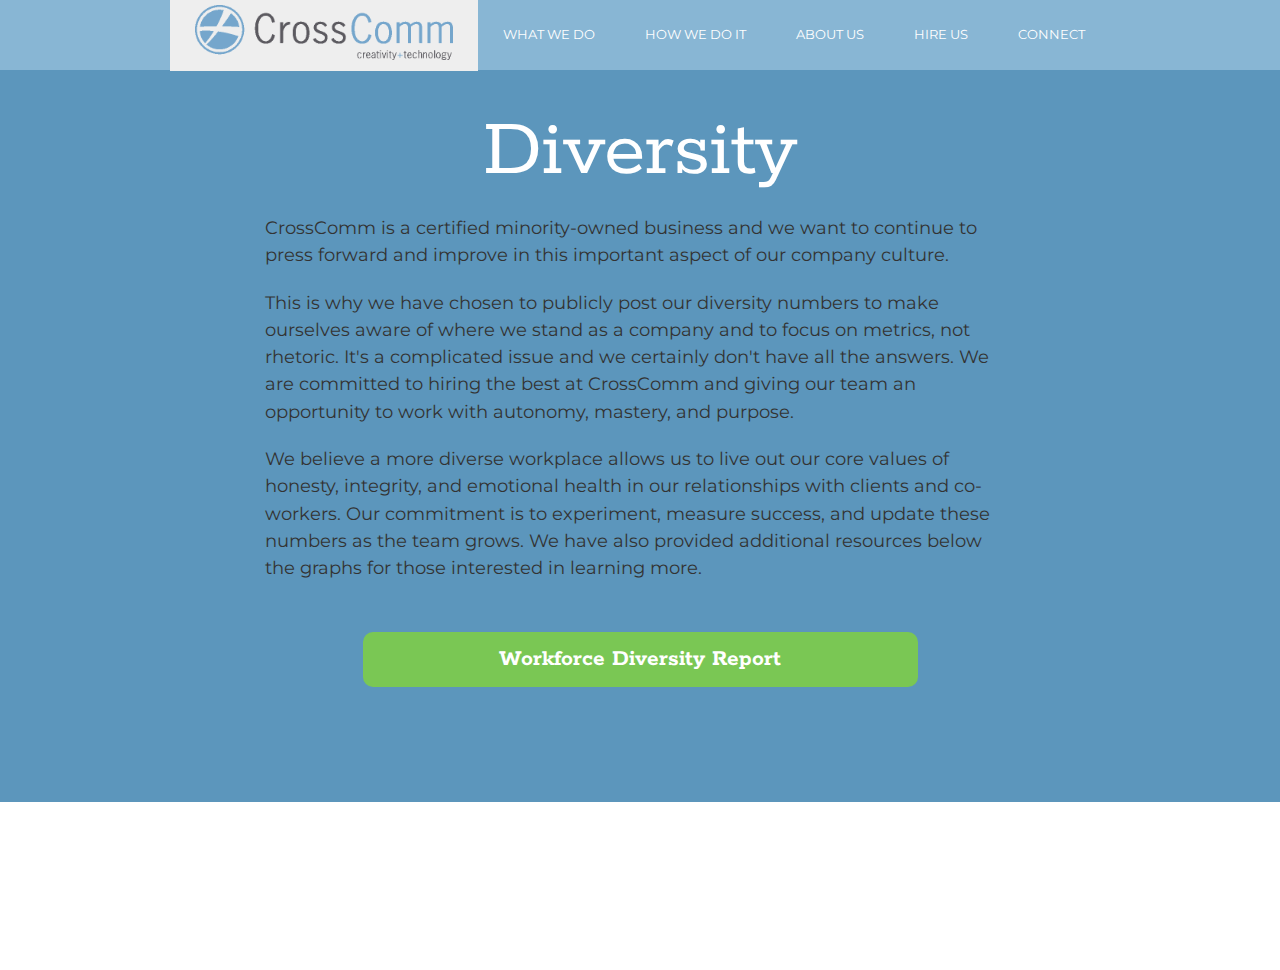
==== diversity/index.html @ 623d55a8 "Separate page for diversity" ====
<!DOCTYPE html>
<html lang="en">
<!--[if IE 9]> <html lang="en" class="ie9"> <![endif]-->
<!--[if IE 8]> <html lang="en" class="ie8"> <![endif]-->
<head>
	<meta http-equiv="Content-Type" content="text/html; charset=utf-8">
	<meta http-equiv="X-UA-Compatible" content="IE=edge">
	<title>CrossComm - Mobile and Web App Development Studio</title>
	<meta name="viewport" content="width=device-width, initial-scale=1.0">
	<meta name="description" content="">
	<!-- Load CSS -->
	<link href="../css/bootstrap.min.css" rel="stylesheet" media="screen">
	<link href="../js/tooltipster/tooltipster.css" rel="stylesheet">
	<link href="../css/main.css" rel="stylesheet" media="screen">
	<link href="../css/media-queries.css" rel="stylesheet" media="screen">
	<link href="../css/diversity.css" rel="stylesheet" media="screen">

	<!-- Load Google Fonts -->
	<link href='http://fonts.googleapis.com/css?family=Montserrat:400,700' rel='stylesheet' type='text/css'>
	<link href='http://fonts.googleapis.com/css?family=Open+Sans:600italic,400,300,700,600' rel='stylesheet' type='text/css'>
	<link href='http://fonts.googleapis.com/css?family=Rokkitt:400,700' rel='stylesheet' type='text/css'>
	<!-- Load favicons -->
	<link rel="shortcut icon" href="favicon.ico" type="image/x-icon" />
	<link rel="apple-touch-icon" href="apple-touch-icon.png" />
	<link rel="apple-touch-icon" sizes="57x57" href="apple-touch-icon-57x57.png" />
	<link rel="apple-touch-icon" sizes="72x72" href="apple-touch-icon-72x72.png" />
	<link rel="apple-touch-icon" sizes="76x76" href="apple-touch-icon-76x76.png" />
	<link rel="apple-touch-icon" sizes="114x114" href="apple-touch-icon-114x114.png" />
	<link rel="apple-touch-icon" sizes="120x120" href="apple-touch-icon-120x120.png" />
	<link rel="apple-touch-icon" sizes="144x144" href="apple-touch-icon-144x144.png" />
	<link rel="apple-touch-icon" sizes="152x152" href="apple-touch-icon-152x152.png" />

	<!-- HTML5 Shim and Respond.js IE8 support of HTML5 elements and media queries -->
    <!--[if lt IE 10]>
    <script src="https://oss.maxcdn.com/html5shiv/3.7.2/html5shiv.min.js"></script>
    <script src="https://oss.maxcdn.com/respond/1.4.2/respond.min.js"></script>
    <link href="css/ie.css" rel="stylesheet" media="screen">
	<![endif]-->

</head>
<body id="diversity">
	<!--[if lt IE 9]>
      <script type="text/javascript" src="js/ie8.js"></script>
      <p class="ieframe">This site isn't tailored to older browsers, we suggest you <a href="http://browsehappy.com/">upgrade your browser</a> to get a better experience.</p>
    <![endif]-->

	<!-- Wrapper -->
	<div class="wrapper">
		<!-- Header -->
		<header>
			<nav class="navbar navbar-fixed-top" role="navigation">
			  <div class="container">
			    <!-- Brand and toggle get grouped for better mobile display -->
			    <div class="navbar-header">
			      <button type="button" class="navbar-toggle collapsed" data-toggle="collapse" data-target="#top-menu">Menu</button>
			    </div>
			    <!-- Collect the nav links, forms, and other content for toggling -->
			    <div class="collapse navbar-collapse" id="top-menu">
			      <ul class="nav navbar-nav">
							<li><a href="../index.html" class="top-menu"><img style="height: 55px" src="../img/ccheader.gif"></a>
	            <li><a href="../#what_we_do" class="top-menu">What We Do</a></li>
	            <li><a href="../#how_we_do_it" class="top-menu">How We Do It</a></li>
	            <li><a href="../#about_us" class="top-menu">About Us</a></li>
	            <li><a href="../#hire_us" class="top-menu">Hire Us</a></li>
	            <li><a href="../#connect" class="top-menu">Connect</a></li>
			      </ul>
			    </div><!-- /.navbar-collapse -->
			  </div><!-- /.container -->
			</nav><!-- /.navbar -->
		</header>


		<section id="about_us_content" class="slide-wrap slide-auto" data-id="about_us">


									<!-- Our Culture -->
							    <div class="item our-culture">
							      <div class="container">
							      	<div class="title">Diversity</div>
							      	<div class="content row">
							      		<div id="diversity" class="col-md-8 col-md-offset-2">
													<p>CrossComm is a certified minority-owned business and we want to continue to press forward and improve in this important aspect of our company culture.</p>
													<p>This is why we have chosen to publicly post our diversity numbers to make ourselves aware of where we stand as a company and to focus on metrics, not rhetoric. It's a complicated issue and we certainly don't have all the answers. We are committed to hiring the best at CrossComm and giving our team an opportunity to work with autonomy, mastery, and purpose.</p>
													<p>We believe a more diverse workplace allows us to live out our core values of honesty, integrity, and emotional health in our relationships with clients and co-workers. Our commitment is to experiment, measure success, and update these numbers as the team grows. We have also provided additional resources below the graphs for those interested in learning more.</p>
												</div>
												<div class="col-md-6 col-md-offset-3 col-sm-6 col-sm-offset-3 col-xs-12">
													<a target="_blank" href="diversity.pdf">
														<a target="_blank" href="pdf/CrossCommWorkforceDiversity.pdf"><button class="btn">Workforce Diversity Report</button></a>
													</a>
											  </div>
							      	</div>
							      </div>
							    </div><!-- /.our-culture -->

</section>
		</div>
	</body>


	<!-- Load Scripts -->
	<script src="../js/jquery-1.11.1.min.js"></script>
	<script src="../js/underscore.js"></script>
	<script src="../js/bootstrap.min.js"></script>
	<script src="../js/main.js"></script>
</body>
</html>
---- js/tooltipster/tooltipster.css ----
/* This is the default Tooltipster theme (feel free to modify or duplicate and create multiple themes!): */
.tooltipster-default {
	border-radius: 5px; 
	border: 2px solid #000;
	background: #4c4c4c;
	color: #fff;
}

/* Use this next selector to style things like font-size and line-height: */
.tooltipster-default .tooltipster-content {
	font-family: Arial, sans-serif;
	font-size: 14px;
	line-height: 16px;
	padding: 8px 10px;
	overflow: hidden;
}

/* This next selector defines the color of the border on the outside of the arrow. This will automatically match the color and size of the border set on the main tooltip styles. Set display: none; if you would like a border around the tooltip but no border around the arrow */
.tooltipster-default .tooltipster-arrow .tooltipster-arrow-border {
	/* border-color: ... !important; */
}


/* If you're using the icon option, use this next selector to style them */
.tooltipster-icon {
	cursor: help;
	margin-left: 4px;
}








/* This is the base styling required to make all Tooltipsters work */
.tooltipster-base {
	padding: 0;
	font-size: 0;
	line-height: 0;
	position: absolute;
	left: 0;
	top: 0;
	z-index: 9999999;
	pointer-events: none;
	width: auto;
	overflow: visible;
}
.tooltipster-base .tooltipster-content {
	overflow: hidden;
}


/* These next classes handle the styles for the little arrow attached to the tooltip. By default, the arrow will inherit the same colors and border as what is set on the main tooltip itself. */
.tooltipster-arrow {
	display: block;
	text-align: center;
	width: 100%;
	height: 100%;
	position: absolute;
	top: 0;
	left: 0;
	z-index: -1;
}
.tooltipster-arrow span, .tooltipster-arrow-border {
	display: block;
	width: 0; 
	height: 0;
	position: absolute;
}
.tooltipster-arrow-top span, .tooltipster-arrow-top-right span, .tooltipster-arrow-top-left span {
	border-left: 8px solid transparent !important;
	border-right: 8px solid transparent !important;
	border-top: 8px solid;
	bottom: -7px;
}
.tooltipster-arrow-top .tooltipster-arrow-border, .tooltipster-arrow-top-right .tooltipster-arrow-border, .tooltipster-arrow-top-left .tooltipster-arrow-border {
	border-left: 9px solid transparent !important;
	border-right: 9px solid transparent !important;
	border-top: 9px solid;
	bottom: -7px;
}

.tooltipster-arrow-bottom span, .tooltipster-arrow-bottom-right span, .tooltipster-arrow-bottom-left span {
	border-left: 8px solid transparent !important;
	border-right: 8px solid transparent !important;
	border-bottom: 8px solid;
	top: -7px;
}
.tooltipster-arrow-bottom .tooltipster-arrow-border, .tooltipster-arrow-bottom-right .tooltipster-arrow-border, .tooltipster-arrow-bottom-left .tooltipster-arrow-border {
	border-left: 9px solid transparent !important;
	border-right: 9px solid transparent !important;
	border-bottom: 9px solid;
	top: -7px;
}
.tooltipster-arrow-top span, .tooltipster-arrow-top .tooltipster-arrow-border, .tooltipster-arrow-bottom span, .tooltipster-arrow-bottom .tooltipster-arrow-border {
	left: 0;
	right: 0;
	margin: 0 auto;
}
.tooltipster-arrow-top-left span, .tooltipster-arrow-bottom-left span {
	left: 6px;
}
.tooltipster-arrow-top-left .tooltipster-arrow-border, .tooltipster-arrow-bottom-left .tooltipster-arrow-border {
	left: 5px;
}
.tooltipster-arrow-top-right span,  .tooltipster-arrow-bottom-right span {
	right: 6px;
}
.tooltipster-arrow-top-right .tooltipster-arrow-border, .tooltipster-arrow-bottom-right .tooltipster-arrow-border {
	right: 5px;
}
.tooltipster-arrow-left span, .tooltipster-arrow-left .tooltipster-arrow-border {
	border-top: 8px solid transparent !important;
	border-bottom: 8px solid transparent !important; 
	border-left: 8px solid;
	top: 50%;
	margin-top: -7px;
	right: -7px;
}
.tooltipster-arrow-left .tooltipster-arrow-border {
	border-top: 9px solid transparent !important;
	border-bottom: 9px solid transparent !important; 
	border-left: 9px solid;
	margin-top: -8px;
}
.tooltipster-arrow-right span, .tooltipster-arrow-right .tooltipster-arrow-border {
	border-top: 8px solid transparent !important;
	border-bottom: 8px solid transparent !important; 
	border-right: 8px solid;
	top: 50%;
	margin-top: -7px;
	left: -7px;
}
.tooltipster-arrow-right .tooltipster-arrow-border {
	border-top: 9px solid transparent !important;
	border-bottom: 9px solid transparent !important; 
	border-right: 9px solid;
	margin-top: -8px;
}


/* Some CSS magic for the awesome animations - feel free to make your own custom animations and reference it in your Tooltipster settings! */

.tooltipster-fade {
	opacity: 0;
	-webkit-transition-property: opacity;
	-moz-transition-property: opacity;
	-o-transition-property: opacity;
	-ms-transition-property: opacity;
	transition-property: opacity;
}
.tooltipster-fade-show {
	opacity: 1;
}

.tooltipster-grow {
	-webkit-transform: scale(0,0);
	-moz-transform: scale(0,0);
	-o-transform: scale(0,0);
	-ms-transform: scale(0,0);
	transform: scale(0,0);
	-webkit-transition-property: -webkit-transform;
	-moz-transition-property: -moz-transform;
	-o-transition-property: -o-transform;
	-ms-transition-property: -ms-transform;
	transition-property: transform;
	-webkit-backface-visibility: hidden;
}
.tooltipster-grow-show {
	-webkit-transform: scale(1,1);
	-moz-transform: scale(1,1);
	-o-transform: scale(1,1);
	-ms-transform: scale(1,1);
	transform: scale(1,1);
	-webkit-transition-timing-function: cubic-bezier(0.175, 0.885, 0.320, 1);
	-webkit-transition-timing-function: cubic-bezier(0.175, 0.885, 0.320, 1.15); 
	-moz-transition-timing-function: cubic-bezier(0.175, 0.885, 0.320, 1.15); 
	-ms-transition-timing-function: cubic-bezier(0.175, 0.885, 0.320, 1.15); 
	-o-transition-timing-function: cubic-bezier(0.175, 0.885, 0.320, 1.15); 
	transition-timing-function: cubic-bezier(0.175, 0.885, 0.320, 1.15);
}

.tooltipster-swing {
	opacity: 0;
	-webkit-transform: rotateZ(4deg);
	-moz-transform: rotateZ(4deg);
	-o-transform: rotateZ(4deg);
	-ms-transform: rotateZ(4deg);
	transform: rotateZ(4deg);
	-webkit-transition-property: -webkit-transform, opacity;
	-moz-transition-property: -moz-transform;
	-o-transition-property: -o-transform;
	-ms-transition-property: -ms-transform;
	transition-property: transform;
}
.tooltipster-swing-show {
	opacity: 1;
	-webkit-transform: rotateZ(0deg);
	-moz-transform: rotateZ(0deg);
	-o-transform: rotateZ(0deg);
	-ms-transform: rotateZ(0deg);
	transform: rotateZ(0deg);
	-webkit-transition-timing-function: cubic-bezier(0.230, 0.635, 0.495, 1);
	-webkit-transition-timing-function: cubic-bezier(0.230, 0.635, 0.495, 2.4); 
	-moz-transition-timing-function: cubic-bezier(0.230, 0.635, 0.495, 2.4); 
	-ms-transition-timing-function: cubic-bezier(0.230, 0.635, 0.495, 2.4); 
	-o-transition-timing-function: cubic-bezier(0.230, 0.635, 0.495, 2.4); 
	transition-timing-function: cubic-bezier(0.230, 0.635, 0.495, 2.4);
}

.tooltipster-fall {
	top: 0;
	-webkit-transition-property: top;
	-moz-transition-property: top;
	-o-transition-property: top;
	-ms-transition-property: top;
	transition-property: top;
	-webkit-transition-timing-function: cubic-bezier(0.175, 0.885, 0.320, 1);
	-webkit-transition-timing-function: cubic-bezier(0.175, 0.885, 0.320, 1.15); 
	-moz-transition-timing-function: cubic-bezier(0.175, 0.885, 0.320, 1.15); 
	-ms-transition-timing-function: cubic-bezier(0.175, 0.885, 0.320, 1.15); 
	-o-transition-timing-function: cubic-bezier(0.175, 0.885, 0.320, 1.15); 
	transition-timing-function: cubic-bezier(0.175, 0.885, 0.320, 1.15); 
}
.tooltipster-fall-show {
}
.tooltipster-fall.tooltipster-dying {
	-webkit-transition-property: all;
	-moz-transition-property: all;
	-o-transition-property: all;
	-ms-transition-property: all;
	transition-property: all;
	top: 0px !important;
	opacity: 0;
}

.tooltipster-slide {
	left: -40px;
	-webkit-transition-property: left;
	-moz-transition-property: left;
	-o-transition-property: left;
	-ms-transition-property: left;
	transition-property: left;
	-webkit-transition-timing-function: cubic-bezier(0.175, 0.885, 0.320, 1);
	-webkit-transition-timing-function: cubic-bezier(0.175, 0.885, 0.320, 1.15); 
	-moz-transition-timing-function: cubic-bezier(0.175, 0.885, 0.320, 1.15); 
	-ms-transition-timing-function: cubic-bezier(0.175, 0.885, 0.320, 1.15); 
	-o-transition-timing-function: cubic-bezier(0.175, 0.885, 0.320, 1.15); 
	transition-timing-function: cubic-bezier(0.175, 0.885, 0.320, 1.15);
}
.tooltipster-slide.tooltipster-slide-show {
}
.tooltipster-slide.tooltipster-dying {
	-webkit-transition-property: all;
	-moz-transition-property: all;
	-o-transition-property: all;
	-ms-transition-property: all;
	transition-property: all;
	left: 0px !important;
	opacity: 0;
}


/* CSS transition for when contenting is changing in a tooltip that is still open. The only properties that will NOT transition are: width, height, top, and left */
.tooltipster-content-changing {
	opacity: 0.5;
	-webkit-transform: scale(1.1, 1.1);
	-moz-transform: scale(1.1, 1.1);
	-o-transform: scale(1.1, 1.1);
	-ms-transform: scale(1.1, 1.1);
	transform: scale(1.1, 1.1);
}
---- css/main.css ----
/*----------------------*\
  $CONTENT LIST
  $RESET
  $COLORS
  $FONTS
  $GENERAL RULES
  $TOP NAVIGATION
  $CONTENT
    $HOME
    $WHAT WE DO
    $HOW WE DO IT
    $ABOUT
      $OUR STORY
      $LEADERSHIP TEAM
      $WHY WE EXIST
      $OUR CULTURE
      $CAREERS
      $HIRE US
    $CONNECT
  $CASE STUDY 1
  $CASE STUDY 1

\*-----------------------*/

/* Eric Meyer's Reset CSS v2.0 - http://cssreset.com */
html,body,div,span,applet,object,iframe,h1,h2,h3,h4,h5,h6,p,blockquote,pre,a,abbr,acronym,address,big,cite,code,del,dfn,em,img,ins,kbd,q,s,samp,small,strike,strong,sub,sup,tt,var,b,u,i,center,dl,dt,dd,ol,ul,li,fieldset,form,label,legend,table,caption,tbody,tfoot,thead,tr,th,td,article,aside,canvas,details,embed,figure,figcaption,footer,header,hgroup,menu,nav,output,ruby,section,summary,time,mark,audio,video{border:0;font-size:100%;font:inherit;vertical-align:baseline;margin:0;padding:0}article,aside,details,figcaption,figure,footer,header,hgroup,menu,nav,section{display:block}body{line-height:1}ol,ul{list-style:none}blockquote,q{quotes:none}blockquote:before,blockquote:after,q:before,q:after{content:none}table{border-collapse:collapse;border-spacing:0}
a:focus, a:active, button::-moz-focus-inner,input[type="reset"]::-moz-focus-inner,input[type="button"]::-moz-focus-inner,input[type="submit"]::-moz-focus-inner,select::-moz-focus-inner,input[type="file"] > input[type="button"]::-moz-focus-inner {border: 0;outline : 0;}

/*------------------------*\
	$COLORS
\*------------------------*/
/*
#88b6d4 - Blue-gray - rgb(136, 182, 212)
#7ac754 - Light-gray
*/

/*------------------------*\
	$FONTS
\*------------------------*/
/*
@import url(http://fonts.googleapis.com/css?family=Montserrat:400,700);
@import url(http://fonts.googleapis.com/css?family=Open+Sans:600italic,400,300,700,600);
@import url(http://fonts.googleapis.com/css?family=Rokkitt:400,700);
*/
/*------------------------*\
	$GENERAL RULES
\*------------------------*/
html, body {
	height:100%;
	min-height: 100%;
	background-color: #fff;
	font-family: 'Open Sans', sans-serif;
	font-size: 14px;
}
.img-responsive {
  display: inline-block;
}



/*------------------------*\
	$TOP NAVIGATION
\*------------------------*/
.navbar {
	height: 70px;
	background-color: rgb(136, 182, 212);
	background-color: rgba(136, 182, 212, 0.86);
	filter:progid:DXImageTransform.Microsoft.gradient(startColorstr=#88b6d4, endColorstr=#88b6d4);
    z-index: 9999;
}
.navbar-header {
  height: 70px;
}
.navbar-header button {
  color: #fff;
  font-size: 1.2em;
  font-weight: 700;
  text-transform: uppercase;
  border: 1px solid #fff;
  margin-top: 15px;
}
.navbar-nav {
  margin: 0 auto;
  display: table;
  table-layout: fixed;
  float: none;
}
.navbar-nav li {
  padding: 20px;
}
.navbar-nav li a.top-menu {
  color: #fff;
  text-transform: uppercase;
  font-family: 'Montserrat', sans-serif;
  padding: 5px 25px;
  background-color: inherit;
  -webkit-transition: background-color 0.4s ease;
  -moz-transition: background-color 0.4s ease;
  -o-transition: background-color 0.4s ease;
  -ms-transition: background-color 0.4s ease;
  transition: background-color 0.4s ease;
}
.navbar-nav li a.top-menu:hover,
.navbar-nav li a.top-menu.selected {
  background-color: #609CC3;
}

/*------------------------*\
	$CONTENT
\*------------------------*/
.slide-container {
  display: table;
  table-layout: fixed;
  width: 100%;
  height: 100%;
  overflow: hidden;
  position: relative;
}
.slide-content {
  /*max-width: 450px;*/
  /*margin: -150px auto 0 auto;*/
  display: table-cell;
  vertical-align: middle;
  color: #ebebeb;
  text-align: center;
}
.slide-background {
  background-position: center center;
  background-repeat: no-repeat;
  background-attachment: fixed;
  -webkit-background-size: cover;
  -moz-background-size: cover;
  -o-background-size: cover;
  background-size: cover;
  height: 100%;
  width: 100%;
}
.skrollr-mobile .slide-background {
  background-attachment: initial;
}
.slide-wrap {
  position: relative;
}
.blue-circle {
  width: 150px;
  height: 150px;
  color: #fff;
  font-family: 'Montserrat', sans-serif;
  text-transform: uppercase;
  text-align: center;
  z-index: 999;
  background-color: #88b6d4;
  -webkit-border-radius: 50%;
     -moz-border-radius: 50%;
          border-radius: 50%;
  position: absolute;
  bottom: -75px;
  left: 50%;
  margin-left: -75px;
}
.blue-circle > div {
  position: relative;
  top: 50%;
  margin-top: -5px;
}

/*------------------------*\
  $HOME
\*------------------------*/
#home .slide-background {
	background-image:url('../img/bg_home.jpg');
}
#home .title {
	background-color: rgb(255, 255, 255);
	background-color: rgba(255, 255, 255, 0.86);
	padding: 60px 10px;
}
#home .title > .img-responsive {
	margin: 0 auto;
}
#home .subtitle {
	color: #fff;
	background-color: rgb(136, 182, 212);
	font-family: 'Montserrat', sans-serif;
	font-size: 2.5em;
	font-weight: 300;
	width: 60%;
	padding: 30px 0px;
	margin: 0 auto;
}

/*------------------------*\
  $WHAT WE DO
\*------------------------*/
#what_we_do .slide-background {
	background-color: #fff;
}
#what_we_do .slide-content {
  padding-top: 80px;
}
#what_we_do .blue-circle {
  top: -75px;
}
#what_we_do .services {
  margin-bottom: 70px;
}
#what_we_do .services .title {
  color: #686868;
  font-family: 'Rokkitt', sans-serif;
  font-size: 5em;
  margin-top: 50px;
  margin-bottom: 50px;
}
#what_we_do .services .row-2 {
  margin: auto 40px;
}
#what_we_do .services .row-3 {
  margin: auto 40px
}
#what_we_do .services .row div[class^="col-"] {
  padding: 20px 30px;
}
/*#what_we_do .services .row-1 div[class^="col-"],
#what_we_do .services .row-2 div[class^="col-"] {
  border-bottom: 2px solid #ddd;
}
#what_we_do .services .row-1 div[class^="col-"],
#what_we_do .services .row-2 div[class^="col-"],
#what_we_do .services .row-3 div[class^="col-"] {
  border-left: 2px solid #ddd;
}*/
#what_we_do .services .row-1 div[class^="col-"]:first-child,
#what_we_do .services .row-2 div[class^="col-"]:first-child,
#what_we_do .services .row-3 div[class^="col-"]:first-child {
  border-left: none;
}
#what_we_do .services a {
  color: #cccccc;
  font-family: 'Montserrat', sans-serif;
  font-size: 1.3em;
  line-height: 1.2em;
  text-transform: uppercase;
  text-decoration: none;
  -webkit-transition:background 0.4s ease-in-out;
   -moz-transition:background 0.4s ease-in-out;
     -o-transition:background 0.4s ease-in-out;
        transition:background 0.4s ease-in-out;
  transition: all 0.4s ease;
  display: inline-block;
  height: 50px;
  padding-top: 60px;
  margin-top: 20px;
  margin-bottom: 50px;
  background-position: top center;
  background-size: 50px !important;
}
#what_we_do .services a:hover {
  background-size: 50px;
  color: #88b6d4;
  background-position: bottom center !important;
  background-size: 50px !important;
}
#what_we_do .services a.logo-ios {
  background: url('../img/logo/logo_ios.png') no-repeat top center;
}
#what_we_do .services a.logo-android {
  background: url('../img/logo/logo_android.png') no-repeat top center;
}
#what_we_do .services a.logo-design {
  background: url('../img/logo/logo_design.png') no-repeat top center;
}
#what_we_do .services a.logo-server {
  background: url('../img/logo/logo_server.png') no-repeat top center;
}
#what_we_do .services a.logo-performance {
  background: url('../img/logo/logo_performance.png') no-repeat top center;
}
#what_we_do .services a.logo-development {
  background: url('../img/logo/logo_development.png') no-repeat top center;
}
#what_we_do .services a.logo-hosting {
  background: url('../img/logo/logo_hosting.png') no-repeat top center;
}
#what_we_do .services a.logo-websites {
  background: url('../img/logo/logo_websites.png') no-repeat top center;
}
#what_we_do .services a.logo-consulting {
  background: url('../img/logo/logo_consulting.png') no-repeat top center;
}
#what_we_do .services a.logo-audits {
  background: url('../img/logo/logo_audits.png') no-repeat top center;
}

#what_we_do .clients .title {
  font-family: 'Rokkitt', sans-serif;
  font-size: 5em;
  color: #686868;
  margin-bottom: 60px;
}
#what_we_do .clients .content {
  display: table;
}
#what_we_do .clients .row {
  margin-bottom: 50px;
}
#what_we_do .clients [class*="col-"] {
  float: none;
  display: table-cell;
  vertical-align: middle;
}
#what_we_do .clients .img-responsive {
  display: inline-block;
  max-width: 90%;
}
#what_we_do .platforms {
  margin-bottom: 100px;
}
#what_we_do .platforms .title {
  color: #88b6d4;
  font-family: 'Rokkitt', sans-serif;
  font-size: 5em;
  margin-top: 50px;
  margin-bottom: 50px;
}
#what_we_do .platforms img.screen-xs {
  margin-left: 15px;
  margin-bottom: 12%;
}
#what_we_do .platforms .subtitle {
  color: #88b6d4;
  font-family: 'Montserrat', sans-serif;
  font-size: 1.3em;
  text-transform: uppercase;
  margin-top: 50px;
}
#what_we_do .platforms .description {
  color: #b3b3b3;
  font-family: 'Montserrat', sans-serif;
  font-size: 1.2em;
  font-weight: 400;
  line-height: 2;
  text-align: center;
  padding: 20px 30px 0px 30px;
}
#what_we_do .platforms .learn-more {
  font-family: 'Rokkitt', sans-serif;
  font-weight: 700;
  font-size: 2em;
  color: #fff;
  background-color: #88b6d4;
  padding: 15px 40px;
}

/*------------------------*\
  $HOW WE DO IT
\*------------------------*/
#how_we_do_it .slide-background {
  background-image:url('../img/bg_how.jpg');
}
#how_we_do_it .testimonial {
  margin: 20% auto;
}
#how_we_do_it .testimonial > div:first-child {
  color: #fff;
  font-family: 'Montserrat', sans-serif;
  font-size: 2.6em;
}
#how_we_do_it .testimonial > div:nth-child(2) {
  color: #88b6d4;
  font-family: 'Montserrat', sans-serif;
  font-size: 1.4em;
  text-transform: uppercase;
  margin-top: 20px;
}

#how_we_do_it .testimonial > div:nth-child(2) a {
  color: #88b6d4;
}

/*------------------------*\
  $SHERPA
\*------------------------*/
#sherpa {
  background-color: #fff;
}
#sherpa .slide-content {
  padding-top: 120px;
  padding-bottom: 120px;
}
#sherpa .title {
  color: #686868;
  font-family: 'Rokkitt', sans-serif;
  font-size: 4em;
}
#sherpa .logo {
  margin: 30px auto;
}
#sherpa .description,
#sherpa .description-tablet {
  color: #b3b3b3;
  font-size: 1.1em;
  line-height: 1.5em;
  font-weight: 600;
  padding: 0px 10px;
}
#sherpa .description > div,
#sherpa .description-tablet > div {
  display: none;
  opacity: 0;
}
#sherpa .description > div.showing,
#sherpa .description-tablet > div.showing {
  display: block;
  opacity: 1;
}
#sherpa .mountain {
  position: relative;
  margin-top: 120px;
}
#sherpa .mountain img {
  position: relative;
  z-index: 1;
}
#sherpa .mountain .green-circle.step-1 {
  left: 10%;
  bottom: 5%;
}
#sherpa .mountain .green-circle.step-2 {
  left: 37%;
  bottom: 15%;
}
#sherpa .mountain .green-circle.step-3 {
  left: 65%;
  bottom: 30%;
}
#sherpa .mountain .green-circle.step-4 {
  left: 80%;
  bottom: 67%;
  /*z-index: 0;*/
}
#sherpa .mountain .green-circle.step-5 {
  left: 61%;
  bottom: 95%;
  z-index: 0;
}
#sherpa .mountain .green-circle.step-1 > div,
#sherpa .mountain .green-circle.step-5 > div {
  margin-top: -10px;
  line-height: 1.2em;
}
#sherpa .mountain .green-circle {
  width: 140px;
  height: 140px;
  color: #fff;
  font-family: 'Montserrat', sans-serif;
  text-transform: uppercase;
  text-decoration: none;
  text-align: center;
  background-color: #7ac754;
  -webkit-border-radius: 50%;
     -moz-border-radius: 50%;
          border-radius: 50%;
  position: absolute;
  /*bottom: -70px;
  left: 50%;*/
  margin-left: -70px;
  z-index: 2;
  cursor: pointer;
  -webkit-transition: background-color 0.4s ease;
  -moz-transition: background-color 0.4s ease;
  -o-transition: background-color 0.4s ease;
  -ms-transition: background-color 0.4s ease;
  transition: background-color 0.4s ease;
}
#sherpa .mountain .green-circle:hover,
#sherpa .mountain .green-circle.selected {
  color: #fff;
  background-color: #5a973b;
  text-decoration: none;
}
#sherpa .mountain .green-circle > div {
  position: relative;
  top: 50%;
  margin-top: -5px;
}

/*------------------------*\
  $ABOUT
\*------------------------*/
#about_us .slide-background {
  background-image:url('../img/bg_good_people.jpg');
}
#about_us .title {
  font-family: 'Rokkitt', sans-serif;
  font-size: 6em;
  color: #fff;
  margin-top: 40px;
  margin-bottom: 20px;
}
#about_us_content .slide-background {
  background-color: #fff;
}
#about_us_content .slide-content {
  vertical-align: top;
}
#about_us_content .navigation {
  margin-top: 120px;
  margin-bottom: 100px;
}
#about_us_content .navigation ul {
  padding: 0px;
  margin: 0px;
}
#about_us_content .navigation ul li {
  display: inline-block;
  margin-left: 20px;
  margin-right: 20px;
}
#about_us_content .navigation ul li a {
  display: block;
  color: #686868;
  font-family: 'Montserrat', sans-serif;
  font-size: 1.2em;
  text-transform: uppercase;
  text-decoration: none;
}
#about_us_content .navigation .link-underline {
  position: absolute;
  height: 6px;
  background-color: #686868;
  opacity: 0;
  top: 145px;
  left: 240px;
}
#about_us_content .about-slides {
  position: relative;
}

/* OUR STORY */
#about_us_content .our-story .highlights {
  background-color: #88b6d4;
}
#about_us_content .our-story .highlights div[class*=row-] {
  border-bottom: 2px solid #fff;
}
#about_us_content .our-story .highlights div[class*=row-]:last-child {
  border-bottom: none;
}
#about_us_content .our-story .highlights div[class*=row-] div[class*=col-] {
  border-right: 2px solid #fff;
}
#about_us_content .our-story .highlights div[class*=row-] div[class*=col-]:last-child {
  border-right: none;
}
#about_us_content .our-story .highlights .container {
  display: table;
}
#about_us_content .our-story .highlights .row {
  display: table-row;
}
#about_us_content .our-story .highlights .row div[class*=col-] {
  float: none;
  display: table-cell;
  vertical-align: middle;
  padding-top: 60px;
  padding-bottom: 60px;
}
#about_us_content .our-story .highlights .row-1 div[class*=col-]:first-child {
  vertical-align: bottom;
  padding-bottom: 0px;
}
#about_us_content .our-story .highlights .row-1 div[class*=col-]:first-child > img {
  margin-bottom: -2px;
}

/* OVERVIEW */
#about_us_content .overview .timeline {
  background: url('../img/bg_grayline.jpg') repeat-x;
  background-position: 50%;
}
#about_us_content .overview .timeline .title {
  color: #686868;
  font-family: 'Rokkitt', sans-serif;
  font-size: 4.5em;
/*  margin-bottom: 20px;*/
}
#about_us_content .overview .timeline .content {
  padding-top: 70px;
  margin-bottom: 100px;
/*  padding: 60px 0px 80px;*/
}

/* LEADERSHIP */
#about_us_content .leadership .row {
  margin-bottom: 50px;
}
#about_us_content .leadership .member .avatar {
  background-size: 200px !important;
  background-position: top center;
  height: 200px;
  width: 200px;
  margin: 0 auto 20px;
  cursor: pointer;
  -webkit-transition:background 0.4s ease-in-out;
   -moz-transition:background 0.4s ease-in-out;
     -o-transition:background 0.4s ease-in-out;
        transition:background 0.4s ease-in-out;
}
#about_us_content .leadership .member .avatar:hover {
  background-position: bottom center !important;
  background-size: 200px !important;
}
#about_us_content .leadership .member .avatar.sean {
  background: url('../img/avatars/sean.png') no-repeat top center;
}
#about_us_content .leadership .member .avatar.don {
  background: url('../img/avatars/don.png') no-repeat top center;
}
#about_us_content .leadership .member .avatar.justin {
  background: url('../img/avatars/justin.png') no-repeat top center;
}
#about_us_content .leadership .member .name {
  color: #686868;
  font-family: 'Rokkitt', sans-serif;
  font-size: 2.5em;
  font-weight: 700;
  margin-bottom: 5px;
}
#about_us_content .leadership .member .title {
  color: #88b6d4;
  font-size: 1.2em;
  font-weight: 600;
  text-transform: uppercase;
  margin-bottom: 20px;
}
#about_us_content .leadership .member .bio {
  font-family: "Montserrat", sans-serif;
  color: #b3b3b3;
  line-height: 1.5em;
  margin-bottom: 20px;
}
#about_us_content .leadership .member .social {
  margin-bottom: 30px;
}
#about_us_content .leadership .member .social ul li {
  display: inline-block;
  margin-left: 10px;
  margin-right: 10px;
}
#about_us_content .leadership .member .social ul li a {
  display: block;
  width: 30px;
  height: 30px;
}
#about_us_content .leadership .member .skills ul {
  padding-left: 50px;
}
#about_us_content .leadership .member .skills ul li {
  background: url('../img/icon_star.png') no-repeat left center;
  color: #686868;
  font-family: "Montserrat", sans-serif;
  font-size: 0.9em;
  text-align: left;
  padding-left: 30px;
  margin-bottom: 10px;
}
#about_us_content .leadership .member .social ul li .facebook {
  background: url('../img/icon_social_facebook.png') no-repeat center center;
}
#about_us_content .leadership .member .social ul li .twitter {
  background: url('../img/icon_social_twitter.png') no-repeat center center;
}
#about_us_content .leadership .member .social ul li .linkedin {
  background: url('../img/icon_social_linkedin.png') no-repeat center center;
}
#about_us_content .leadership .member .social ul li .google {
  background: url('../img/icon_social_google.png') no-repeat center center;
}

/* WHY WE EXIST */
#about_us_content .why-we-exist {
  padding: 40px 0px 80px;
}
#about_us_content .why-we-exist .title {
  color: #686868;
  font-family: "Rokkitt", sans-serif;
  font-size: 3.5em;
  padding: 20px 50px 120px;
  margin-bottom: 50px;
}
#about_us_content .why-we-exist .title > .blue {
  color: #89b6d5;
}
#about_us_content .why-we-exist .content {
  margin-bottom: 50px;
}
#about_us_content .why-we-exist .content img {
  margin: 10px 5px;
}
#about_us_content .why-we-exist .content img.block {
  display: block;
}
#about_us_content .why-we-exist .content img.inline {
  display: inline;
}
#about_us_content .why-we-exist .content img.left {
  float: left;
}
#about_us_content .why-we-exist .content img.right {
  float: right;
}

/* OUR CULTURE */
#about_us_content .our-culture {
  background-color: #5c96bc;
}
#about_us_content .our-culture .image {
  text-align: center;
  margin-top: 80px;
  margin-bottom: 50px;
}
#about_us_content .our-culture .title {
	font-family: 'Rokkitt', sans-serif;
  font-size: 6em;
  color: #fff;
  margin-top: 40px;
  margin-bottom: 20px;
}
#myCarousel {
	width: 320px;
}
#myCarousel img {
	height: auto;
	width: 300px;
}
#about_us_content .our-culture .content div:first-child {
  line-height: 1.5em;
}
#about_us_content .our-culture .content {
  font-family: "Montserrat", sans-serif;
  font-size: 1.3em;
  margin-bottom: 100px;
}
#about_us_content .our-culture p {
  text-align: left;
  padding-bottom: 20px;
}
#about_us_content .our-culture .content .btn {
  color: #fff;
  background-color: #7ac754;
  font-family: "Rokkitt", sans-serif;
  font-weight: 700;
  font-size: 1.3em;
  width: 100%;
  margin-top: 30px;
  margin-bottom: 15px;
	padding: 10px 30px;
	  -webkit-border-radius: 10px;
	     -moz-border-radius: 10px;
	          border-radius: 10px;
					}

/* CAREERS */
#about_us_content .careers .bg {
  background: url('../img/bg_we_care.jpg') no-repeat top -100px center;
  height: 480px;
  background-size: 100%;
  margin-bottom: -320px;
}
#about_us_content .careers .title {
  color: #fff;
  font-family: "Rokkitt", sans-serif;
  font-weight: 600;
  font-size: 3.5em;
  margin-bottom: 175px;
  display: table;
}
#about_us_content .careers .title span[class*=col-] {
  float: none;
  display: table-cell;
  vertical-align: middle;
}
#about_us_content .careers .title span:nth-child(2) {
  padding: 0px;
}
#about_us_content .careers .title span:nth-child(2) > img {
  width: 100%;
}
#about_us_content .careers .content {
  color: #808080;
  margin-top: 80px;
  font-family: "Montserrat", sans-serif;
  font-size: 1.2em;
  margin-bottom: 40px;
}
#about_us_content .careers .content .reasons {
  margin-bottom: 60px;
}
#about_us_content .careers .content .reason .green-mark {
  color: #fff;
  background-color: #8bc53e;
  font-family: "Rokkitt", sans-serif;
  font-size: 1.6em;
  line-height: 1.6em;
  width: 40px;
  height: 40px;
  -webkit-border-radius: 50%;
     -moz-border-radius: 50%;
          border-radius: 50%;
  margin: 0 auto;
  margin-bottom: 10px;
}
#about_us_content .careers .content .reason {
  margin-bottom: 15px;
}
#about_us_content .careers .content .ads {
  margin-bottom: 100px;
}
#about_us_content .careers .content .ads .btn-join {
  color: #fff;
  background-color: #8bc53e;
  font-family: "Rokkitt", sans-serif;
  font-size: 2em;
  font-weight: 700;
  padding: 10px 50px;
  -webkit-border-radius: 10px;
     -moz-border-radius: 10px;
          border-radius: 10px;
}
#about_us_content .careers .content .ads .btn-job {
  color: #fff;
  background-color: #88b6d4;
  font-family: "Rokkitt", sans-serif;
  font-size: 1.8em;
  font-weight: 700;
  width: 100%;
  padding: 15px 30px;
  -webkit-border-radius: 10px;
     -moz-border-radius: 10px;
          border-radius: 10px;
  margin-bottom: 20px;
}
#about_us_content .careers .content .ads .description {
  color: #b3b3b3;
  font-family: "Montserrat", sans-serif;
  font-size: 1.1em;
  line-height: 1.8em;
  margin-top: 60px;
  margin-bottom: 60px;
}

/*------------------------*\
  $HIRE US
\*------------------------*/
#hire_us .slide-background {
  background-image:url('../img/bg_hire_us.jpg');
}
#hire_us .title {
  color: #fff;
  font-family: "Rokkitt", sans-serif;
  font-size: 5em;
  margin-bottom: 0px;
}

#hire_us .title-mobile {
  color: #fff;
  font-family: "Rokkitt", sans-serif;
  font-size: 5em;
  margin-bottom: 0px;
}

#hire_us_content {
  background-color: #f2f2f2;
  padding-top: 140px;
  padding-bottom: 100px;
}
#hire_us_content .title {
  color: #686868;
  font-family: "Rokkitt", sans-serif;
  font-size: 6em;
  margin-bottom: 50px;
}



#hire_us_content #hireUsForm {
  margin-bottom: 20px;
}
#hire_us_content #hireUsForm input {
  border: none;
  height: 60px;
  padding: 0px 30px;
  -moz-appearance:    textfield;
  -webkit-appearance: textfield;
  appearance: textfield;
}
#hire_us_content #hireUsForm select {
  height: 60px;
  color: #8eb6d5;
  font-weight: 700;
  text-indent: 1px;
  line-height: 1em;
  width: 100%;
  -webkit-appearance: none;
  -moz-appearance: none;
  appearance: none;
  border: none;
  background: transparent url('../img/img_select_drop.png') no-repeat right 30px center;
  background-color: #fff;
  padding: 0px 0px 0px 30px;
  cursor: pointer;
}
/* separate form elements for different text values depending on screen width */

#hire_us_content #hireUsForm select option {
  color: #8eb6d5;
  font-weight: 700;
  padding: 20px 30px;
}
#hire_us_content #hireUsForm textarea {
  width: 100%;
  border: none;
  padding: 25px 30px;
}
#hire_us_content #hireUsForm .form-control::-webkit-input-placeholder { /* WebKit browsers */
  color: #8eb6d5;
  font-weight: 700;
}
#hire_us_content #hireUsForm .form-control:-moz-placeholder { /* Mozilla Firefox 4 to 18 */
  color: #8eb6d5;
  opacity: 1;
  font-weight: 700;
}
#hire_us_content #hireUsForm .form-control::-moz-placeholder { /* Mozilla Firefox 19+ */
  color: #8eb6d5;
  opacity: 1;
  font-weight: 700;
}
#hire_us_content #hireUsForm .form-control:-ms-input-placeholder { /* Internet Explorer 10+ */
  color: #8eb6d5;
  font-weight: 700;
}
#hire_us_content #hireUsForm button[type=submit] {
  color: #fff;
  background-color: #7ac754;
  font-family: "Rokkitt", sans-serif;
  font-weight: 700;
  font-size: 2em;
  width: 100%;
  margin-top: 30px;
  margin-bottom:15px;
}
/* separate form elements for different text values depending on screen width
solution w/o any JS requires duplicate of entire element */
#hire_us_content #hireUsForm .long {
  display: inherit;
}
#hire_us_content #hireUsForm .short {
  display: none;
}

/*------------------------*\
  $CONNECT
\*------------------------*/

#connect .slide-background {
	background-image:url('../img/bg_connect.jpg');

}
#connect .slide-background {
  background-color: #fff;
  padding-top: 50px;
  padding-bottom: 50px;
}
#connect .title {
  color: #fff;
  font-family: "Rokkitt", sans-serif;
  font-size: 5em;
}
#connect_content {
	padding-top: 30px;
}
#connect_content .content div:first-child {
  color: #686868;
  font-family: "Rokkitt", sans-serif;
  font-size: 3.5em;
  padding-top: 50px;
}
#connect_content .content div:last-child {
  text-align: left;
}
#connect_content .content a {
  display: inline-block;
  height: 100px;
  width: 100px;
  margin-right: 20px;
}
#connect_content .content .via-email {
  background: url('../img/img_connect_email.png') no-repeat center center;
  background-size: 100px;
}
#connect_content .content .via-phone {
  background: url('../img/img_connect_phone.png') no-repeat center center;
  background-size: 100px;
}
#connect_content .content .via-location {
  background: url('../img/img_connect_location.png') no-repeat center center;
  background-size: 100px;
}

#connect_content .content .via-twitter {
  background: url('../img/img_connect_twitter.png') no-repeat center center;
  background-size: 100px;
}

#connect_content .content .via-facebook {
  background: url('../img/img_connect_facebook.png') no-repeat center center;
  background-size: 100px;
}

/*------------------------*\
	$BUTTON STYLES
\*------------------------*/

button.green, button.green:hover {
  color: #fff;
  background-color: #7ac754;
  font-family: "Rokkitt", sans-serif;
  font-weight: 700;
  font-size: 30px;
  height:auto;
  width:100%;
  display:inline-block;
  margin:10px 0;
  line-height:1.0em;
}
#connect_content .content .btnOverride a {
color:#fff;
  height:auto;
  margin:0;
  width:90% !important;
}



/*------------------------*\
  $CASE STUDY 1
\*------------------------*/
#client {
  background-color: #fff;
}
#client .client-logo {
  background-color: #fff;
  padding: 0px 0px 40px;
  margin-top: 100px;
  margin-bottom: 60px;
}
#client .client-logo .title {
  color: #88b6d4;
  font-family: "Montserrat", sans-serif;
  font-size: 1.4em;
  text-transform: uppercase;
  margin-top: 30px;
}
#case_study_1 .blue-circle {
  top: -75px;
}
#case_study_1 .blue-header {
  color: #fff;
  background-color: #5c96bc;
  padding-top: 130px;
  padding-bottom: 120px;
}
#case_study_1 .blue-header .title {
  font-family: "Montserrat", sans-serif;
  text-transform: uppercase;
  font-size: 1.3em;
  margin-bottom: 40px;
}
#case_study_1 .blue-header .description {
  color: #424242;
  font-family: "Rokkitt", sans-serif;
  font-size: 2.8em;
  line-height: 1em;
}
#case_study_1 .blue-header .description > span {
  color: #fff;
}
#case_study_1 .content {
  margin-bottom: 100px;
}
#case_study_1 .content .before-site {
  font-family: "Montserrat", sans-serif;
  padding-top: 80px;
  padding-bottom: 80px;
}
#case_study_1 .content .before-site > div:first-child {
  color: #b3b3b3;
  font-size: 1.2em;
  line-height: 1.8em;
  text-align: left;
  margin-top: 15px;
  float: right;
}
#case_study_1 .content .before-site > div:first-child > div {
  color: #88b6d4;
  font-size: 1.2em;
  text-transform: uppercase;
  margin-bottom: 15px;
}
#case_study_1 .content .after-site {
  font-family: "Montserrat", sans-serif;
}
#case_study_1 .content .after-site > div:first-child {
  color: #b3b3b3;
  font-size: 1.2em;
  line-height: 1.8em;
  text-align: center;
  margin-bottom: 50px;
  text-align: left;
}
#case_study_1 .content .after-site > div:first-child > div {
  color: #88b6d4;
  font-size: 1.3em;
  text-transform: uppercase;
  text-align: center;
  margin-bottom: 10px;
}
#case_study_1 .content .after-site > div:nth-child(3) .link {
  color: #575757;
  font-family: "Rokkitt", sans-serif;
  font-size: 2.2em;
  font-weight: 700;
  margin-top: 20px;
  margin-bottom: 30px;
}
#case_study_1 .content .after-site > div:nth-child(3) .link > div {
  color: #88b6d4;
  font-family: "Montserrat", sans-serif;
  font-size: 0.6em;
  text-transform: uppercase;
  margin-bottom: 5px;
}
#case_study_1 .content .after-site .launch-project {
  color: #fff;
  background-color: #8bc53e;
  font-family: "Rokkitt", sans-serif;
  font-size: 2em;
  font-weight: 600;
  padding: 15px 40px;
  -webkit-border-radius: 10px;
     -moz-border-radius: 10px;
          border-radius: 10px;
}

/*------------------------*\
  $CASE STUDY 2
\*------------------------*/
#case_study_2 .blue-circle {
  top: -75px;
}
#case_study_2 .application {
  background: url('../img/case_2/bg_case.jpg') no-repeat center center;
  -webkit-background-size: cover;
  -moz-background-size: cover;
  -o-background-size: cover;
  background-size: cover;
  padding: 180px 0px 80px;
}
#case_study_2 .application .phases-1 {
  border-bottom: 2px solid #fff;
  padding-bottom: 50px;
}
#case_study_2 .application .phases-1 > div[class*=col-] {
  padding-left: 30px;
}
#case_study_2 .application .phases-1 .title,
#case_study_2 .application .phases-2 .title {
  color: #88b6d4;
  font-family: "Montserrat", sans-serif;
  font-size: 1.4em;
  text-align: left;
  text-transform: uppercase;
  margin-bottom: 15px;
  margin-top: 25px;
}
#case_study_2 .application .phases-1 .description,
#case_study_2 .application .phases-2 .description {
  font-family: "Montserrat", sans-serif;
  font-size: 1.1em;
  text-align: left;
  line-height: 1.4em;
}
#case_study_2 .application .phases-2 {
  margin-top: 50px;
  text-align: center;
}
#case_study_2 .application .phases-2 .link {
  color: #fff;
  font-family: "Rokkitt", sans-serif;
  font-size: 2.1em;
  margin-top: 50px;
}
#case_study_2 .application .phases-2 .link + div {
  color: #fff;
  font-family: "Montserrat", sans-serif;
  font-size: 1.4em;
  text-transform: uppercase;
  margin-top: 5px;
}
#case_study_2 .application .phases-2 .launch-project {
  color: #fff;
  background-color: #f7b913;
  font-family: "Rokkitt", sans-serif;
  font-size: 2em;
  font-weight: 600;
  padding: 15px 40px;
  -webkit-border-radius: 10px;
     -moz-border-radius: 10px;
          border-radius: 10px;
  margin-top: 50px;
}
#case_study_2 .screen-grabs {
  background-color: #f7b913;
  padding: 50px 0px 100px;
}
#case_study_2 .screen-grabs .title {
  color: #fff;
  font-family: "Montserrat", sans-serif;
  font-size: 1.2em;
  text-transform: uppercase;
  margin-bottom: 50px;
}
#case_study_2 .screen-grabs .screens {
  display: table;
}
#case_study_2 .screen-grabs .screens .row {
  display: table-row;
}
#case_study_2 .screen-grabs .screens .row > div {
  display: table-cell;
  vertical-align: middle;
  float: none;
}
#case_study_2 .screen-grabs .client-testimonial {
  color: #fff;
  margin-top: 50px;
}
#case_study_2 .screen-grabs .client-testimonial div:first-child {
  font-family: "Rokkitt", sans-serif;
  font-size: 2.2em;
  padding: 0px 40px;
  margin-bottom: 20px;
}
#case_study_2 .screen-grabs .client-testimonial div:nth-child(2) {
  font-family: "Montserrat", sans-serif;
  font-size: 1.1em;
  text-transform: uppercase;
}
---- css/media-queries.css ----
@media (max-width: 1280px) and (min-width: 992px) {
  #what_we_do .services .row div[class^="col-"] {
    padding: 20px 0px;
  }
}
@media (min-width: 992px) {
  #about_us_content .careers .content .reasons {
    margin-bottom: 60px;
  }
  #about_us_content .careers .content .reasons .col-md-6:first-child {
    padding-left: 10%;
    padding-right: 5%;
  }
  #about_us_content .careers .content .reasons .col-md-6:nth-child(2) {
    padding-left: 5%;
    padding-right: 10%;
  }
  #about_us_content .careers .content .reason {
    height: 100px;
    line-height: 1.4em;
  }
}
@media (max-width: 1023px) {
  #home .title {
    padding: 20px 10px;
  }
  #home .subtitle {
    font-size: 2em;
  }
  #what_we_do .platforms {
    margin-bottom: 50px;
  }
  #what_we_do .platforms img.screen-xs {
    margin-bottom: 6%;
  }
  #what_we_do .platforms .learn-more {
    margin-top: 30px;
  }
  #what_we_do .clients .row {
    margin-bottom: 20px;
  }
}
@media (max-width: 991px) {
  .navbar-nav li {
    padding: 20px 0px;
  }
  #what_we_do .services .row-1,
  #what_we_do .services .row-2,
  #what_we_do .services .row-3 {
    margin: auto;
  }
  #what_we_do .services .row-1 div[class*="col-"],
  #what_we_do .services .row-2 div[class*="col-"],
  #what_we_do .services .row-3 div[class*="col-"] {
    padding: 0px 0px 20px 0px;
    border: none;
  }
  #what_we_do .clients .content {
    display: block;
  }
  #what_we_do .clients .row {
    display: block;
  }
  #what_we_do .clients [class*="col-"] {
    display: block;
    margin-bottom: 30px;
    float: left;
    height: 100px;
  }
  #what_we_do .clients [class*="col-"] .helper {
    display: inline-block;
    vertical-align: middle;
    height: 100%;
  }
  #what_we_do .clients .img-responsive {
    display: inline-block;
    vertical-align: middle;
  }
  #sherpa .slide-content {
    padding-bottom: 60px;
  }
  #sherpa .description-tablet {
    margin-top: 30px;
  }
  #about_us_content .navigation ul li {
    margin-left: 0px;
    margin-right: 15px;
  }
  #about_us_content .navigation ul li a {
    font-size: 1.1em;
  }
  #about_us_content .our-story .highlights .row div[class*=col-] {
    padding-top: 30px;
    padding-bottom: 30px;
  }
  #about_us_content .overview .timeline {
    background: none;
  }
  #about_us_content .overview .timeline .title {
    font-size: 3.5em;
    margin-bottom: 50px;
  }
  #about_us_content .overview .timeline .content {
    padding: 0px;
    margin-bottom: 50px;
  }
#connect_content {
    padding-top: 80px;
}
#connect_content .content div:first-child {
  padding-top: 0px;
  padding-bottom:50px;
}
  #connect .content div:first-child,
  #connect .content div:last-child {
    text-align: center;
    font-size: 2.5em;
    margin-bottom: 20px;
  }
}
@media (max-width: 767px) {
  #top-menu {
    max-height: none;
    background-color: rgb(136, 182, 212);
    background-color: rgba(136, 182, 212, 0.86);
    z-index: 9999;
  }
  .navbar-nav {
    float: right;
    margin: 0px;
    text-align: right;
  }
  #home .title {
    padding: 15px;
  }
  #home .subtitle {
    font-size: 2em;
    padding: 20px 10px;
    width: 100%;
  }
  #what_we_do .services {
    margin-bottom: 30px;
  }
  #what_we_do .services .title {
    font-size: 3em;
    margin-top: 40px;
  }
  #what_we_do .services a {
    margin-top: 0px;
    font-size: 1em;
    line-height: 1.4em
  }
  #what_we_do .clients .title {
    font-size: 3em;
    margin-bottom: 30px;
  }
  #what_we_do .clients .row {
    margin-bottom: 0px;
  }
  #what_we_do .platforms {
    margin-bottom: 60px;
  }
  #what_we_do .platforms .title{
    font-size: 3em;
    margin-top: 20px;
    margin-bottom: 40px;
  }
  #what_we_do .platforms .description {
    margin-bottom: 20px;
  }
  #what_we_do .platforms .img-responsive {
    display: inline-block;
  }
  .screen-sm {
  margin-right: 20px;
  }
  #how_we_do_it .testimonial {
    margin: 30% auto;
  }
  #how_we_do_it .testimonial > div:first-child {
    font-size: 2.4em;
    line-height: 1.2em;
  }
  #sherpa .mountain {
    margin-top: 50px;
  }
  #sherpa .description-tablet,
  #sherpa .description-mobile {
    margin-top: 20px;
  }
  #sherpa .description-mobile div[class*=step-] {
    color: #b3b3b3;
    font-size: 1.1em;
    line-height: 1.5em;
    font-weight: 600;
    padding: 0px 10px;
    margin-bottom: 20px;
  }
  #sherpa .description-mobile .green-circle {
    width: 140px;
    height: 140px;
    color: #fff;
    font-family: 'Montserrat', sans-serif;
    text-transform: uppercase;
    text-decoration: none;
    text-align: center;
    background-color: #7ac754;
    border-radius: 50%;
    margin: 0 auto;
    margin-bottom: 15px;
  }
  #sherpa .description-mobile .green-circle > div {
    top: 45%;
    position: relative;
  }
  #sherpa .description-mobile .green-circle > div.lines2 {
    top: 40%;
  }
  #sherpa .slide-content {
    padding-top: 100px;
    padding-bottom: 40px;
  }
  #about_us .slide-container {
    display: block;
  }
  #about_us .slide-content {
    display: block;
  }
  #about_us .title {
    margin-top: 25%;
    font-size: 4em;
  }
  #about_us_content .navigation {
    margin-top: 100px;
    margin-bottom: 50px;
  }
  #about_us_content .navigation ul li {
    display: block;
    font-size:
  }
  #about_us_content .navigation ul li a {
    font-size: 1.4em;
    padding: 10px 15px;
    -webkit-transition: background-color 0.4s ease;
    -moz-transition: background-color 0.4s ease;
    -o-transition: background-color 0.4s ease;
    -ms-transition: background-color 0.4s ease;
    transition: background-color 0.4s ease;
  }
  #about_us_content .navigation ul li a:hover {
    color: #fff;
    background-color: #686868;
  }
  #about_us_content .navigation ul li a.active {
    color: #fff;
    background-color: #686868;
  }
  #about_us_content .navigation {
    display: none;
  }
  #about-slides .item {
    display:block;
    padding-bottom:30px;
  }
  #about-slides .item.our-story {
    padding-top: 100px;
  }
  #about_us_content .our-story .highlights .container {
    display: block;
  }
  #about_us_content .our-story .highlights .row {
    display: block;
  }
  #about_us_content .our-story .highlights .row div[class*=col-],
  #about_us_content .our-story .highlights .row-1 div[class*=col-]:first-child {
    padding-top: 20px;
    padding-bottom: 20px;
    display: block;
  }
  #about_us_content .our-story .highlights div[class*=row-] {
    border: none;
  }
  #about_us_content .our-story .highlights div[class*=row-] div[class*=col-] {
    border-bottom: 1px solid #fff;
    border-right: none;
  }
  #about_us_content .leadership .row {
    margin-bottom: 20px;
  }
  #about_us_content .leadership .member .social {
    margin-bottom: 20px;
  }
  #about_us_content .why-we-exist {
    padding: 0px;
  }
  #about_us_content .why-we-exist .title {
    font-size: 2.5em;
    padding: 0px 10px;
  }
  #about_us_content .our-culture .image {
    margin-bottom: 30px;
  }
  #about_us_content .our-culture .title {
    margin-bottom: 30px;
  }
  #about_us_content .our-culture .content div:nth-child(1) {
    margin-bottom: 40px;
  }
  #about_us_content .our-culture .content {
    margin-bottom: 60px;
  }
  #about_us_content .careers .bg {
    margin-bottom: -450px;
  }
  #about_us_content .careers .title-mobile > div:nth-child(1) > img {
    width: 80%;
    margin: 0 auto;
  }
  #about_us_content .careers .title-mobile > div:nth-child(2) {
    color: #fff;
    font-family: "Rokkitt", sans-serif;
    font-weight: 600;
    font-size: 2.5em;
    margin-bottom: 20px;
    margin-top: 15px;
  }
  #about_us_content .careers .content {
    margin-bottom: 0px;
  }
  #about_us_content .careers .content .reasons {
    margin-bottom: 20px;
  }
  #about_us_content .careers .content .ads {
    margin-bottom: 0px;
  }
  #about_us_content .careers .content .ads .description {
    line-height: 1.5em;
    margin-top: 30px;
    margin-bottom: 30px;
  }
  #hire_us_content {
    padding-top: 100px;
    padding-bottom: 60px;
  }
  #hire_us_content .title {
    font-size: 4em;
    margin-bottom: 30px;
  }
  #connect .title {
    margin-bottom: 10px;
  }
  #connect .slide-background {
    padding-bottom: 50px;
  }
}
@media (max-width: 479px) {
  #home .subtitle {
    font-size: 1.4em;
  }
  #what_we_do .clients [class*="col-"] {
    margin-bottom: 10px;
  }
  #sherpa .title,
  #hire_us_content .title {
    font-size: 2.5em;
  }
  #hire_us_content #hireUsForm input::-webkit-input-placeholder,
  #hire_us_content #hireUsForm textarea::-webkit-input-placeholder {
    font-size: 0.65em;
  }
  #hire_us_content #hireUsForm select {
    font-size: 0.85em;
    padding: 0 0 0 30px;
    background: transparent url('../img/img_select_drop.png') no-repeat right 10px center;
    background-size: 20px;
    background-color: white;
  }
  #about_us_content .why-we-exist .title {
    font-size: 2em;
  }
#connect_content .content div:first-child {
  padding-top: 50px;
  padding-bottom: 20px;

}
  #connect .content a {
    width: 60px;
    height: 60px;
    margin-right: 10px;
    background-size: 60px !important;
  }
  #about_us_content .careers .bg {
    margin-bottom: -480px;
  }
  #about_us_content .careers .title-mobile > div:nth-child(1) > img {
    width: 70%;
    /*display: none;*/
  }
  #about_us_content .careers .title-mobile > div:nth-child(2) {
    font-weight: 1.2em;
    margin-top: 5px;
  }
  #about_us_content .careers .content {
    margin-top: 50px;
  }
  #about_us_content .careers .content .ads .btn-job {
    font-size: 1.2em;
  }


  #about_us_content .our-culture .title {
    font-size: 4.0em;
  }
  #about_us_content .our-culture .content {
    font-size: 1.0em;
  }
  #about_us_content .our-culture p {
    padding-bottom: 10px;
    line-height: 1.1em;
  }

}


/** CASE STUDY **/
@media (max-width: 1023px) {
  #case_study_1 .blue-header {
    padding-top: 100px;
    padding-bottom: 60px;
  }
  #case_study_1 .blue-header .title {
    margin-bottom: 20px;
  }
  #case_study_1 .blue-header .description {
    font-size: 2.3em;
  }
  #case_study_1 .content .before-site {
    padding-top: 40px;
    padding-bottom: 40px;
  }
  #case_study_1 .content .img-responsive {
    display: inline-block;
  }
  #case_study_1 .content .before-site > div:nth-child(1) {
    float: none;
    margin-bottom: 30px;
  }
  #case_study_1 .content .before-site > div:nth-child(1) > div {
    text-align: center;
  }
  #case_study_1 .content .after-site > div:nth-child(2) > div {
    text-align: center;
  }
  #case_study_1 .content .after-site > div:nth-child(3) {
    margin-top: 20px;
  }
}

@media (max-width: 1023px) {
  #case_study_2 .application .phases-1 {
    border: none;
    padding-bottom: 30px;
    margin-top: 40px;
  }
  #case_study_2 .application {
    padding: 0px;
  }
  #case_study_2 .application > .container {
    padding-top: 60px;
    padding-bottom: 30px;
  }
  #case_study_2 .application .phases-1 > div[class*=col-] {
    padding-left: 15px;
    margin-bottom: 20px;
  }
  #case_study_2 .screen-grabs .screens {
    display: block;
  }
  #case_study_2 .screen-grabs .screens .row {
    display: block;
  }
  #case_study_2 .screen-grabs .screens .row > div {
    display: block;
  }
  #case_study_2 .screen-grabs .screens .row > div:nth-child(1) {
    text-align: center;
    margin-bottom: 20px;
  }
  #case_study_2 .screen-grabs .screens .row > div:nth-child(3) {
    text-align: center;
    margin-top: 20px;
  }
  #case_study_2 .application .phases-2 .link {
    margin-top: 20px;
  }
  #case_study_2 .application .phases-2 {
    margin-top: 0px;
  }
  #case_study_2 .application .phases-2 .launch-project {
    margin-top: 20px;
    margin-bottom: 20px;
  }
  #case_study_2 .img-responsive {
    display: inline-block;
  }
}

@media (max-width: 480px) {
  #case_study_2 .application .phases-1 {
    padding-bottom: 0px;
  }
  #case_study_2 .application .phases-1 div[class*=col-] > img,
  #case_study_2 .application .phases-2 div[class*=col-] > img {
    display: none;
  }
  #case_study_1 .content .after-site > div:nth-child(3) .link {
    font-size: 2em;
  }

  /* separate form elements for different text values depending on screen width
     solution w/o any JS requires duplicate of entire element */
  #hire_us_content #hireUsForm .long {
    display: none;
  }
  #hire_us_content #hireUsForm .short {
    display: inherit;
  }

  /* 80px when between 481px and 991px */
  #connect_content {
    padding-top: 30px;
  }
}
---- css/diversity.css ----
body#diversity {
  background:
}

  body#diversity nav.navbar.navbar-fixed-top {
    background-color: rgba(136,182,212,1);
    position: fixed;
  }

  body#diversity section#about_us_content {
    margin-top: 70px;
  }

  body#diversity .container {
    text-align: center;
  }

  body#diversity .navbar-nav li {
    padding: 20px 0 0 0;
    /*3px for under 990*/
    font-size: 0.9em;
  }
  body#diversity .navbar-nav li:first-child {
    padding: 0;
    background: #eee;
  }
  body#diversity .navbar-nav li img {
    height: 54px;
    /*100% width for mobile */
  }


  @media (max-width: 990px) {

    body#diversity .navbar-nav li {
      padding: 3px 0 0 0;
    }
  }

  @media (max-width: 768px) {

    body#diversity .navbar-nav li img {
      width: 100%;
    }
  }
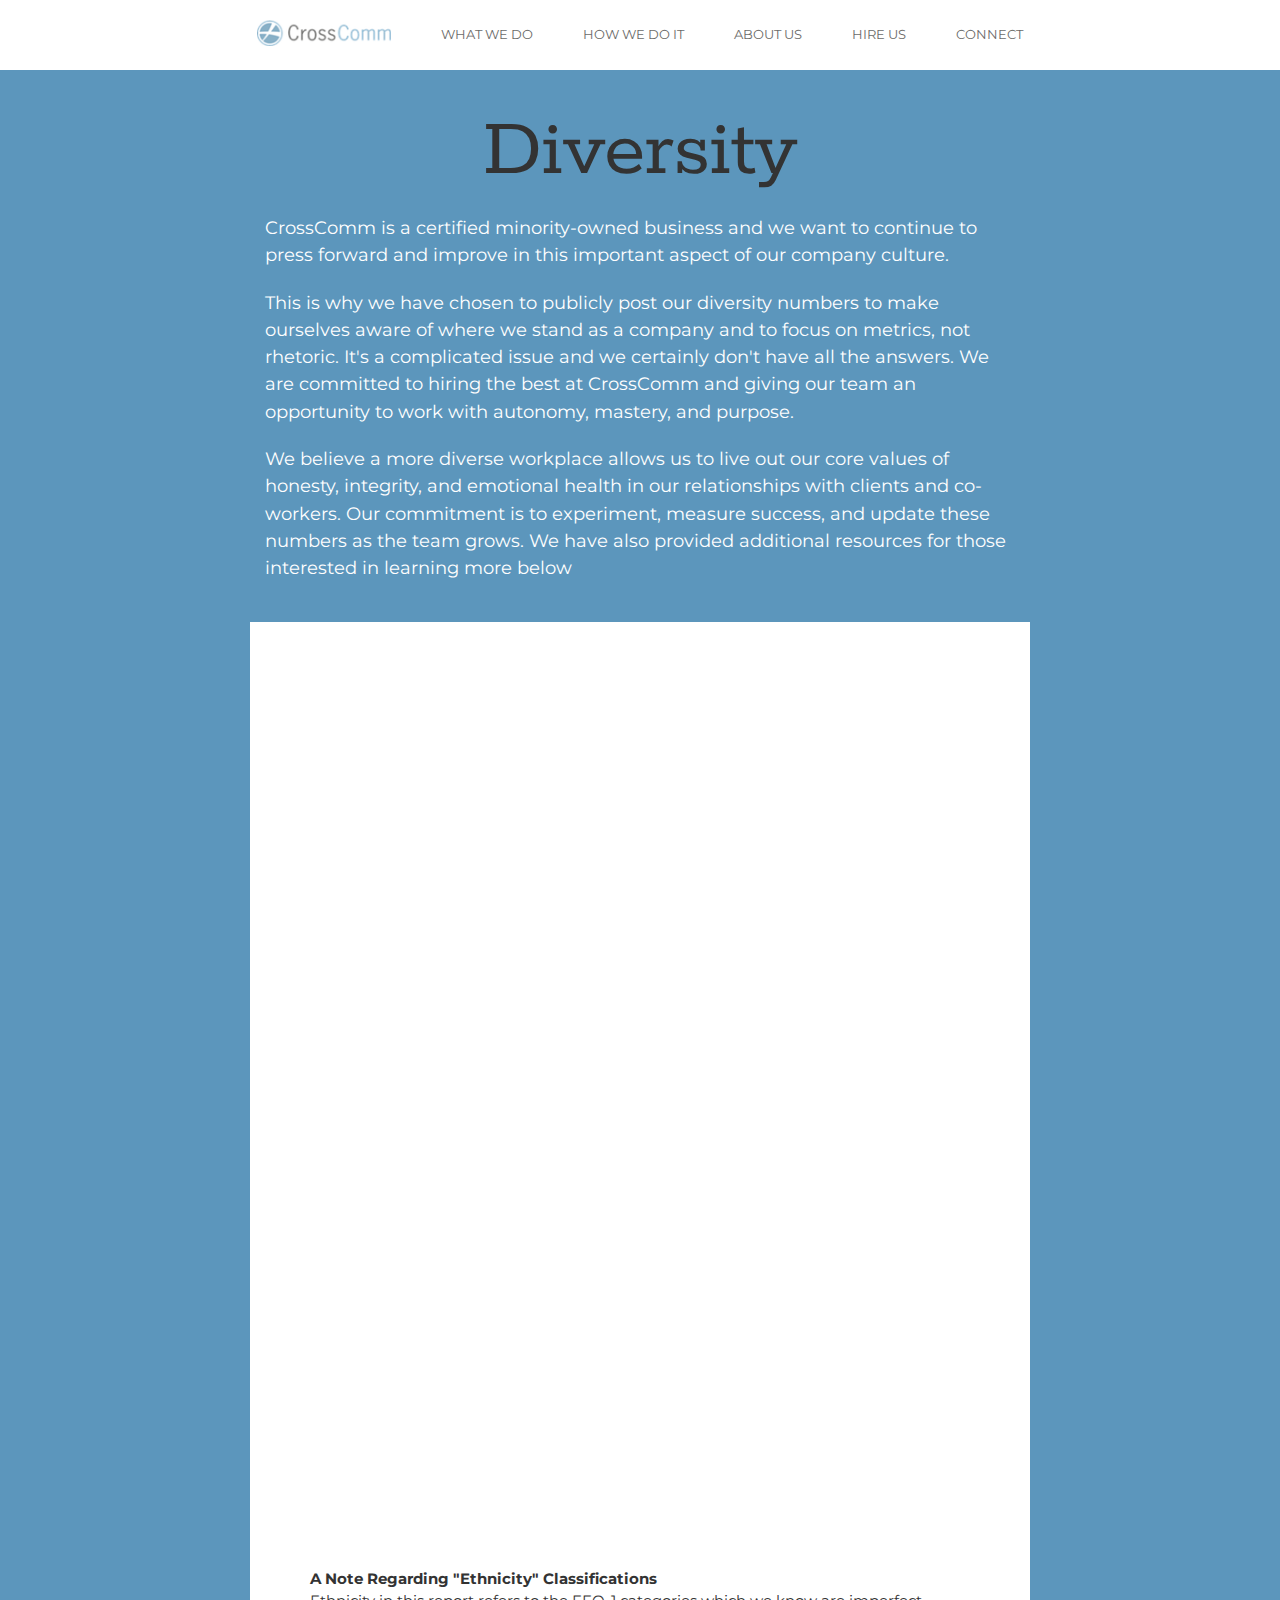
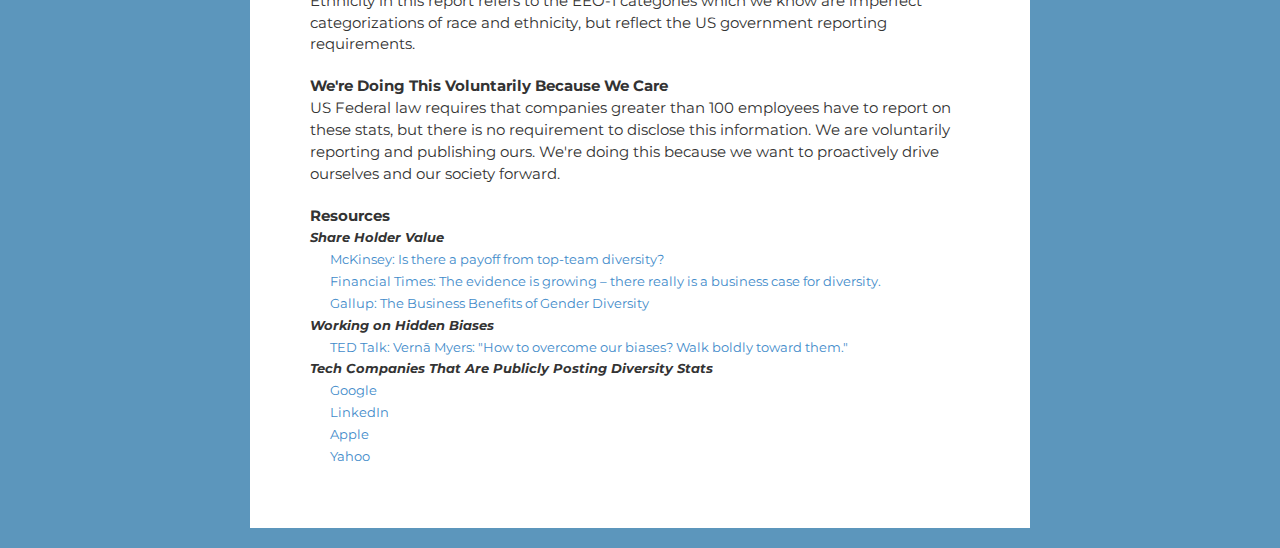
==== commit ae2414bc: "Diversity page with Google chart embeds" ====
--- a/diversity/index.html
+++ b/diversity/index.html
@@ -57,12 +57,12 @@
 			    <!-- Collect the nav links, forms, and other content for toggling -->
 			    <div class="collapse navbar-collapse" id="top-menu">
 			      <ul class="nav navbar-nav">
-							<li><a href="../index.html" class="top-menu"><img style="height: 55px" src="../img/ccheader.gif"></a>
-	            <li><a href="../#what_we_do" class="top-menu">What We Do</a></li>
-	            <li><a href="../#how_we_do_it" class="top-menu">How We Do It</a></li>
-	            <li><a href="../#about_us" class="top-menu">About Us</a></li>
-	            <li><a href="../#hire_us" class="top-menu">Hire Us</a></li>
-	            <li><a href="../#connect" class="top-menu">Connect</a></li>
+							<li><a href="../index.html" class="top-menu"><img style="height: 55px" src="../img/crosscomm_logo_no_tagline.png"></a>
+	            <li><a href="../index.html#what_we_do" class="top-menu">What We Do</a></li>
+	            <li><a href="../index.html#how_we_do_it" class="top-menu">How We Do It</a></li>
+	            <li><a href="../index.html#about_us" class="top-menu">About Us</a></li>
+	            <li><a href="../index.html#hire_us" class="top-menu">Hire Us</a></li>
+	            <li><a href="../index.html#connect" class="top-menu">Connect</a></li>
 			      </ul>
 			    </div><!-- /.navbar-collapse -->
 			  </div><!-- /.container -->
@@ -81,16 +81,54 @@
 							      		<div id="diversity" class="col-md-8 col-md-offset-2">
 													<p>CrossComm is a certified minority-owned business and we want to continue to press forward and improve in this important aspect of our company culture.</p>
 													<p>This is why we have chosen to publicly post our diversity numbers to make ourselves aware of where we stand as a company and to focus on metrics, not rhetoric. It's a complicated issue and we certainly don't have all the answers. We are committed to hiring the best at CrossComm and giving our team an opportunity to work with autonomy, mastery, and purpose.</p>
-													<p>We believe a more diverse workplace allows us to live out our core values of honesty, integrity, and emotional health in our relationships with clients and co-workers. Our commitment is to experiment, measure success, and update these numbers as the team grows. We have also provided additional resources below the graphs for those interested in learning more.</p>
+													<p>We believe a more diverse workplace allows us to live out our core values of honesty, integrity, and emotional health in our relationships with clients and co-workers. Our commitment is to experiment, measure success, and update these numbers as the team grows. We have also provided additional resources for those interested in learning more below</p>
 												</div>
-												<div class="col-md-6 col-md-offset-3 col-sm-6 col-sm-offset-3 col-xs-12">
-													<a target="_blank" href="diversity.pdf">
-														<a target="_blank" href="pdf/CrossCommWorkforceDiversity.pdf"><button class="btn">Workforce Diversity Report</button></a>
-													</a>
-											  </div>
 							      	</div>
-							      </div>
-							    </div><!-- /.our-culture -->
+											<div class="content row">
+							      		<div id="report" class="col-md-8 col-md-offset-2">
+													<div class="chart-container">
+														<div class="charts">
+															<iframe width="300" height="210" seamless frameborder="0" scrolling="no" src="https://docs.google.com/spreadsheets/d/1ANzyKX6_yQatXP_8hM4nf1y4jvClbWBV3rMAFlD5KTg/pubchart?oid=1138713464&amp;format=interactive"></iframe>
+															<iframe width="300" height="210" seamless frameborder="0" scrolling="no" src="https://docs.google.com/spreadsheets/d/1ANzyKX6_yQatXP_8hM4nf1y4jvClbWBV3rMAFlD5KTg/pubchart?oid=1521284242&amp;format=interactive"></iframe>
+															<iframe width="300" height="210" seamless frameborder="0" scrolling="no" src="https://docs.google.com/spreadsheets/d/1ANzyKX6_yQatXP_8hM4nf1y4jvClbWBV3rMAFlD5KTg/pubchart?oid=2055398204&amp;format=interactive"></iframe>
+															<iframe width="300" height="210" seamless frameborder="0" scrolling="no" src="https://docs.google.com/spreadsheets/d/1ANzyKX6_yQatXP_8hM4nf1y4jvClbWBV3rMAFlD5KTg/pubchart?oid=1871702180&amp;format=interactive"></iframe>
+															<iframe width="300" height="210" seamless frameborder="0" scrolling="no" src="https://docs.google.com/spreadsheets/d/1ANzyKX6_yQatXP_8hM4nf1y4jvClbWBV3rMAFlD5KTg/pubchart?oid=265487901&amp;format=interactive"></iframe>
+															<iframe width="300" height="210" seamless frameborder="0" scrolling="no" src="https://docs.google.com/spreadsheets/d/1ANzyKX6_yQatXP_8hM4nf1y4jvClbWBV3rMAFlD5KTg/pubchart?oid=1051057885&amp;format=interactive"></iframe>
+															<iframe width="300" height="210" seamless frameborder="0" scrolling="no" src="https://docs.google.com/spreadsheets/d/1ANzyKX6_yQatXP_8hM4nf1y4jvClbWBV3rMAFlD5KTg/pubchart?oid=195473427&amp;format=interactive"></iframe>
+															<iframe width="300" height="210" seamless frameborder="0" scrolling="no" src="https://docs.google.com/spreadsheets/d/1ANzyKX6_yQatXP_8hM4nf1y4jvClbWBV3rMAFlD5KTg/pubchart?oid=845998863&amp;format=interactive"></iframe>
+														</div>
+													</div>
+													<div id="notes">
+
+											<h2>A Note Regarding "Ethnicity" Classifications</h2>
+											<p>Ethnicity in this report refers to the EEO-1 categories which we know are imperfect categorizations of race and ethnicity, but reflect the US government reporting requirements.</p>
+											<h2>We're Doing This Voluntarily Because We Care</h2>
+											<p>US Federal law requires that companies greater than 100 employees have to report on these stats, but there is no	requirement to disclose this information. We are voluntarily reporting and publishing ours. We're doing this because we want to proactively drive ourselves and our society forward.</p>
+											<h2>Resources</h2>
+											<h3>Share Holder Value</h3>
+												<ul>
+													<li><a href="http://www.mckinsey.com/insights/organization/is_there_a_payoff_from_top-team_diversity target="_blank">McKinsey: Is there a payoff from top-team diversity?</a></li>
+													<li><a href="http://www.ft.com/cms/s/0/4f4b3c8e-d521-11e3-9187-00144feabdc0.html#axzz3XvQd7uI6" target="_blank">Financial Times: The evidence is growing – there really is a business case for diversity.</a>			</li>
+													<li><a href="http://www.gallup.com/businessjournal/166220/business-benefits-gender-diversity.aspx target="_blank"">Gallup: The Business Benefits of Gender Diversity</a></li>
+												</ul>
+											<h3>Working on Hidden Biases</h3>
+												<ul>
+													<li><a href="https://www.ted.com/talks/verna_myers_how_to_overcome_our_biases_walk_boldly_toward_them" target="_blank">TED Talk: Vernā Myers: "How to overcome our biases? Walk boldly toward them."</a></li>
+												</ul>
+											</h3>
+											<h3>Tech Companies That Are Publicly Posting Diversity Stats</h3>
+												<ul>
+													<li><a target="_blank" href="http://www.google.com/diversity/at-google.html">Google</a></li>
+													<li><a target="_blank" href="http://blog.linkedin.com/2014/06/12/linkedins-workforce-diversity/">LinkedIn</a></li>
+													<li><a target="_blank" href="https://www.apple.com/diversity/">Apple</a></li>
+													<li><a target="_blank" href="http://yahoo.tumblr.com/post/89085398949/workforce-diversity-at-yahoo">Yahoo</a></li>
+												</ul>
+											</div>
+										</div>
+
+									</div>
+							   </div>
+							  </div><!-- /.our-culture -->
 
 </section>
 		</div>
--- a/css/diversity.css
+++ b/css/diversity.css
@@ -1,9 +1,9 @@
 body#diversity {
-  background:
+  background: #fff;
 }
 
   body#diversity nav.navbar.navbar-fixed-top {
-    background-color: rgba(136,182,212,1);
+    background-color: #fff;
     position: fixed;
   }
 
@@ -13,6 +13,15 @@
 
   body#diversity .container {
     text-align: center;
+
+  }
+
+  body#diversity div#diversity p {
+    color: #fff;
+  }
+
+  body#diversity #about_us_content .our-culture .title {
+    color: #333;
   }
 
   body#diversity .navbar-nav li {
@@ -22,12 +31,75 @@
   }
   body#diversity .navbar-nav li:first-child {
     padding: 0;
-    background: #eee;
   }
   body#diversity .navbar-nav li img {
     height: 54px;
     /*100% width for mobile */
   }
+
+  body#diversity .navbar-nav li a {
+    color: #6b6b69;
+  }
+
+  body#diversity .navbar-nav li a.top-menu:hover,   body#diversity .navbar-nav li a.top-menu.selected {
+    background: #d4e5eb;
+  }
+
+  body#diversity #about_us_content .our-culture .content {
+    margin-bottom: 20px;
+  }
+
+  body#diversity .navbar-header button {
+    color: #111;
+    border: 1px solid #111;
+  }
+
+  body#diversity .chart {
+    margin: 0 auto;
+  }
+  body#diversity .chart iframe {
+    width: 100%;
+    height: 800px;
+  }
+
+  body#diversity #report {
+    background: #fff;
+    text-align: left;
+    padding: 20px;
+    font-size: 0.8em;
+    font-weight: normal;
+  }
+
+  body#diversity #report .chart-container{
+    text-align: center;
+    margin-bottom: 20px;
+  }
+
+
+  body#diversity #report h2 {
+    font-weight: bold;
+  }
+
+  body#diversity #report h2 {
+    font-weight: bold;
+  }
+
+
+  body#diversity #report h3 {
+    font-size: 0.9em;
+    font-weight: bold;
+    font-style: italic;
+  }
+
+  body#diversity #report li {
+    font-size: 0.9em;
+    text-indent: 20px;
+  }
+
+  body#diversity #notes {
+    padding: 40px;
+  }
+
 
 
   @media (max-width: 990px) {
@@ -37,9 +109,12 @@
     }
   }
 
-  @media (max-width: 768px) {
+  @media (max-width: 767px) {
 
     body#diversity .navbar-nav li img {
       width: 100%;
     }
+    body#diversity #top-menu {
+      background: #eaeaea;
+    }
   }
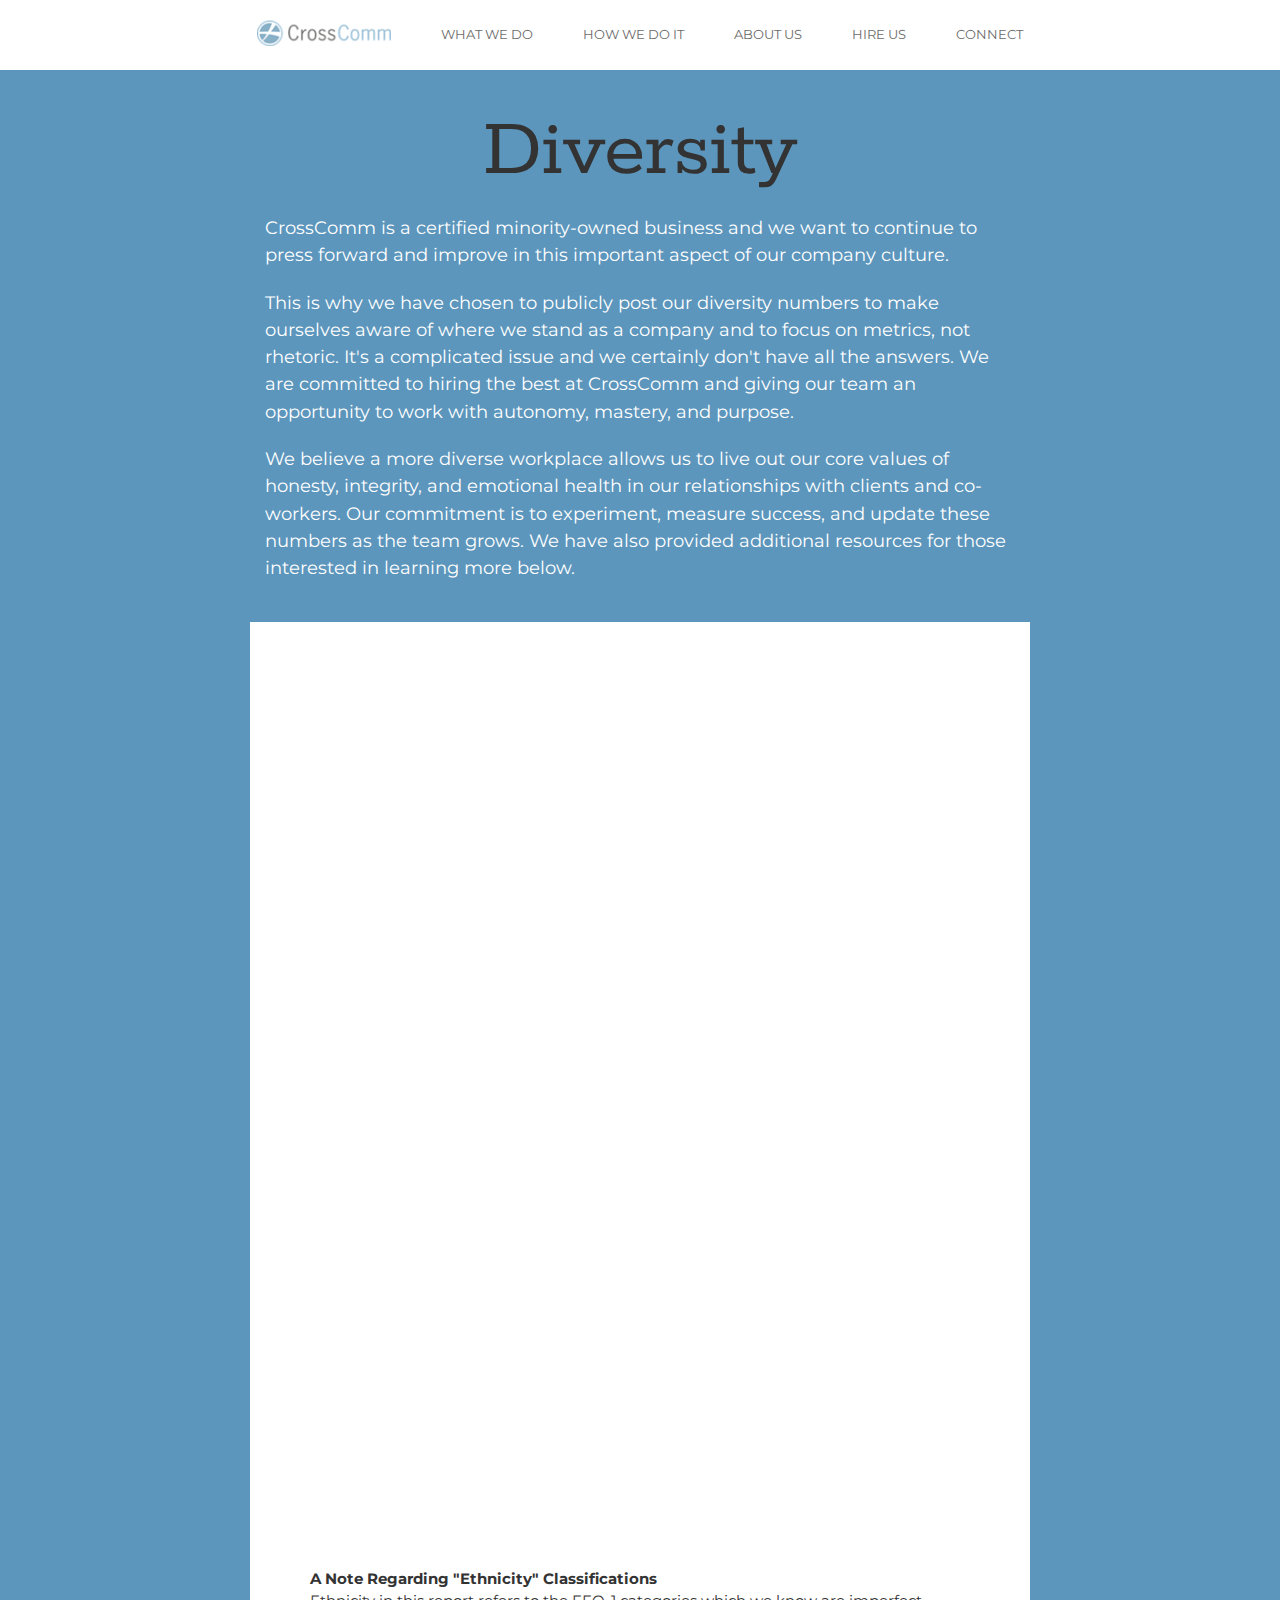
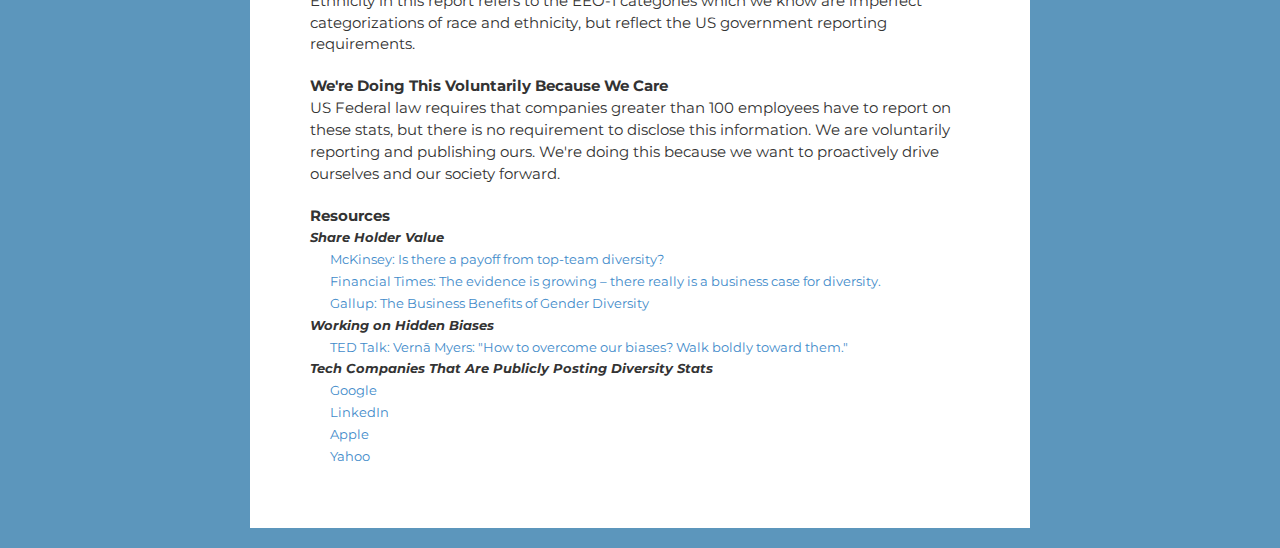
==== commit 9419c998: "Diversity page - fixed typo" ====
--- a/diversity/index.html
+++ b/diversity/index.html
@@ -81,7 +81,7 @@
 							      		<div id="diversity" class="col-md-8 col-md-offset-2">
 													<p>CrossComm is a certified minority-owned business and we want to continue to press forward and improve in this important aspect of our company culture.</p>
 													<p>This is why we have chosen to publicly post our diversity numbers to make ourselves aware of where we stand as a company and to focus on metrics, not rhetoric. It's a complicated issue and we certainly don't have all the answers. We are committed to hiring the best at CrossComm and giving our team an opportunity to work with autonomy, mastery, and purpose.</p>
-													<p>We believe a more diverse workplace allows us to live out our core values of honesty, integrity, and emotional health in our relationships with clients and co-workers. Our commitment is to experiment, measure success, and update these numbers as the team grows. We have also provided additional resources for those interested in learning more below</p>
+													<p>We believe a more diverse workplace allows us to live out our core values of honesty, integrity, and emotional health in our relationships with clients and co-workers. Our commitment is to experiment, measure success, and update these numbers as the team grows. We have also provided additional resources for those interested in learning more below.</p>
 												</div>
 							      	</div>
 											<div class="content row">
